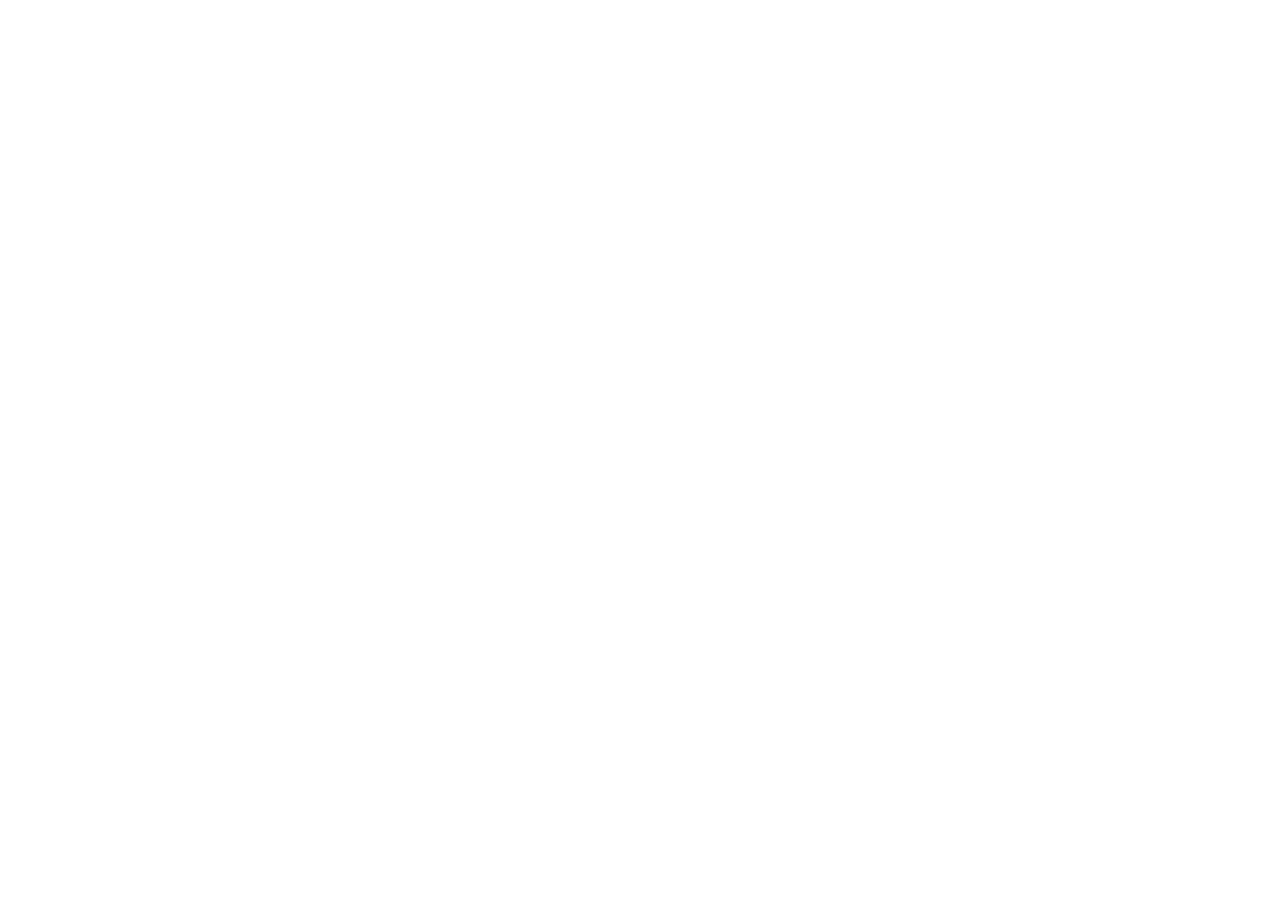
==== opdracht3/index.html @ 0a5d1bc7 "update" ====
<!DOCTYPE html>
<html>
  <head>
    <meta charset="utf-8">

    <title>Ghibli movies</title>

    <link href="https://fonts.googleapis.com/css?family=Faster+One" rel="stylesheet">
    <link rel="stylesheet" href="styles/style.css">
  </head>

  <body>

      <header>

      </header>

      <section>

      </section>

    <script src="scripts/script.js"></script>
  </body>
</html>
---- opdracht3/styles/style.css ----
/* || general styles */

html {
  font-family: 'helvetica neue', helvetica, arial, sans-serif;
}

body {
  width: 800px;
  margin: 0 auto;
}

h1, h2 {
  font-family: 'Faster One', cursive;
}

/* header styles */

h1 {
  font-size: 4rem;
  text-align: center;
}

header p {
  font-size: 1.3rem;
  font-weight: bold;
  text-align: center;
}

/* section styles */

section article {
  width: 33%;
  float: left;
}

section p {
  margin: 5px 0;
}

section ul {
  margin-top: 0;
}

h2 {
  font-size: 2.5rem;
  letter-spacing: -5px;
  margin-bottom: 10px;
}
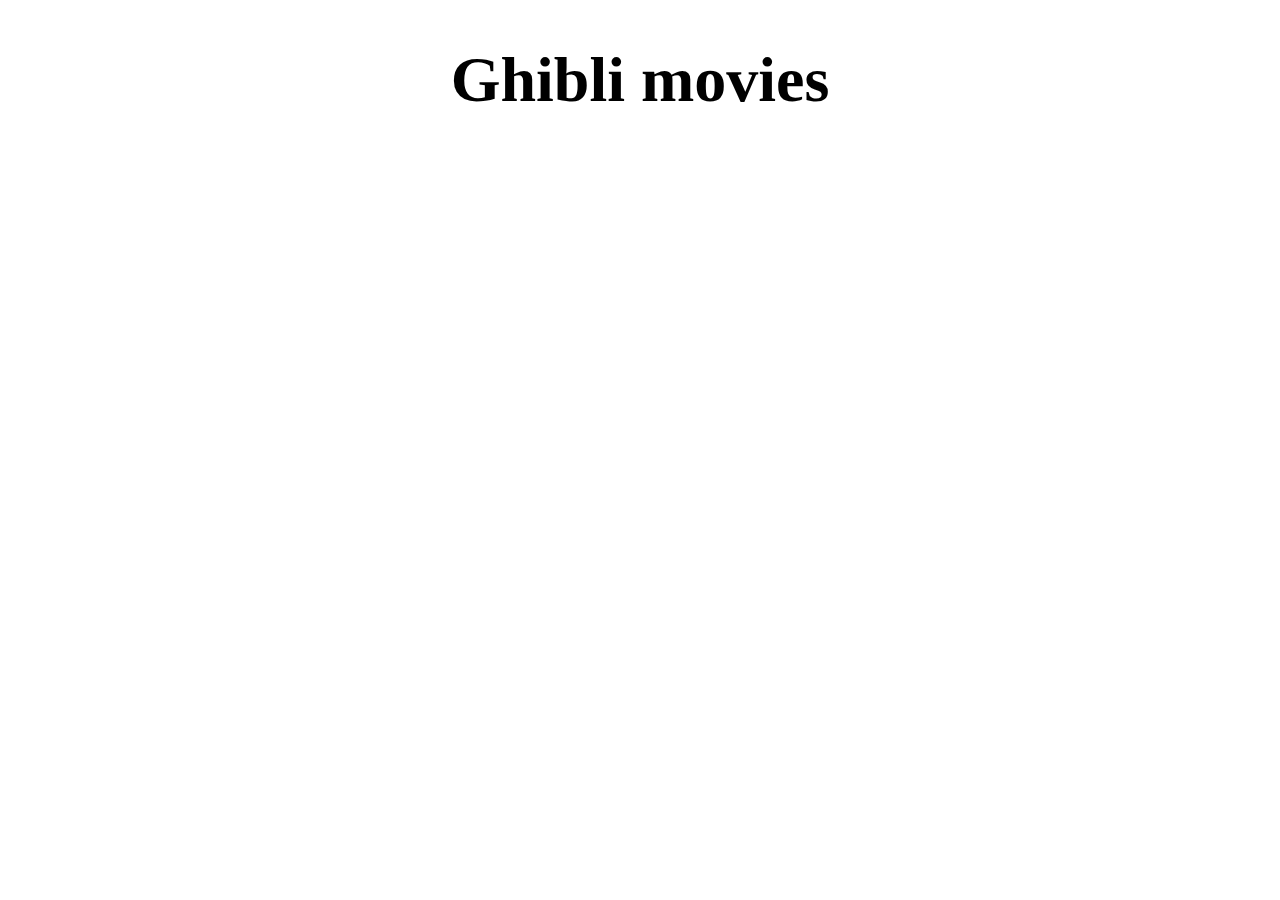
==== commit 8b718fc7: "update" ====
--- a/opdracht3/index.html
+++ b/opdracht3/index.html
@@ -1,24 +1,26 @@
 <!DOCTYPE html>
 <html>
-  <head>
+
+<head>
     <meta charset="utf-8">
 
     <title>Ghibli movies</title>
 
     <link href="https://fonts.googleapis.com/css?family=Faster+One" rel="stylesheet">
     <link rel="stylesheet" href="styles/style.css">
-  </head>
+</head>
 
-  <body>
+<body>
 
-      <header>
-
-      </header>
-
-      <section>
-
-      </section>
+    <header>
+ <h1> Ghibli movies </h1>
+    </header>
+    <main>
+       
+        <section></section>
+    </main>
 
     <script src="scripts/script.js"></script>
-  </body>
+</body>
+
 </html>
--- a/opdracht3/styles/style.css
+++ b/opdracht3/styles/style.css
@@ -1,49 +1,39 @@
-/* || general styles */
+* {
+	box-sizing: border-box;	
+}
 
 html {
-  font-family: 'helvetica neue', helvetica, arial, sans-serif;
+	
 }
 
 body {
-  width: 800px;
   margin: 0 auto;
 }
 
-h1, h2 {
-  font-family: 'Faster One', cursive;
+/* de kop */
+h1 {
+	font-size: 4rem;
+ 	text-align: center;
 }
 
-/* header styles */
-
-h1 {
-  font-size: 4rem;
-  text-align: center;
+/* de films */
+main {
+	display:grid;
+	grid-gap:2em;
+	justify-content:center;
+}
+article {
+	width:24em;
+	padding:2em;
+	background:#00BDEA;
+	display:grid;
+	grid-template-columns:min-content 1fr;
+	grid-gap:2em;
 }
 
-header p {
-  font-size: 1.3rem;
-  font-weight: bold;
-  text-align: center;
-}
 
-/* section styles */
-
-section article {
-  width: 33%;
-  float: left;
-}
-
-section p {
-  margin: 5px 0;
-}
-
-section ul {
-  margin-top: 0;
-}
-
-h2 {
+article h2 {
   font-size: 2.5rem;
-  letter-spacing: -5px;
-  margin-bottom: 10px;
-}
-
+	margin:0;
+	writing-mode:vertical-lr;
+}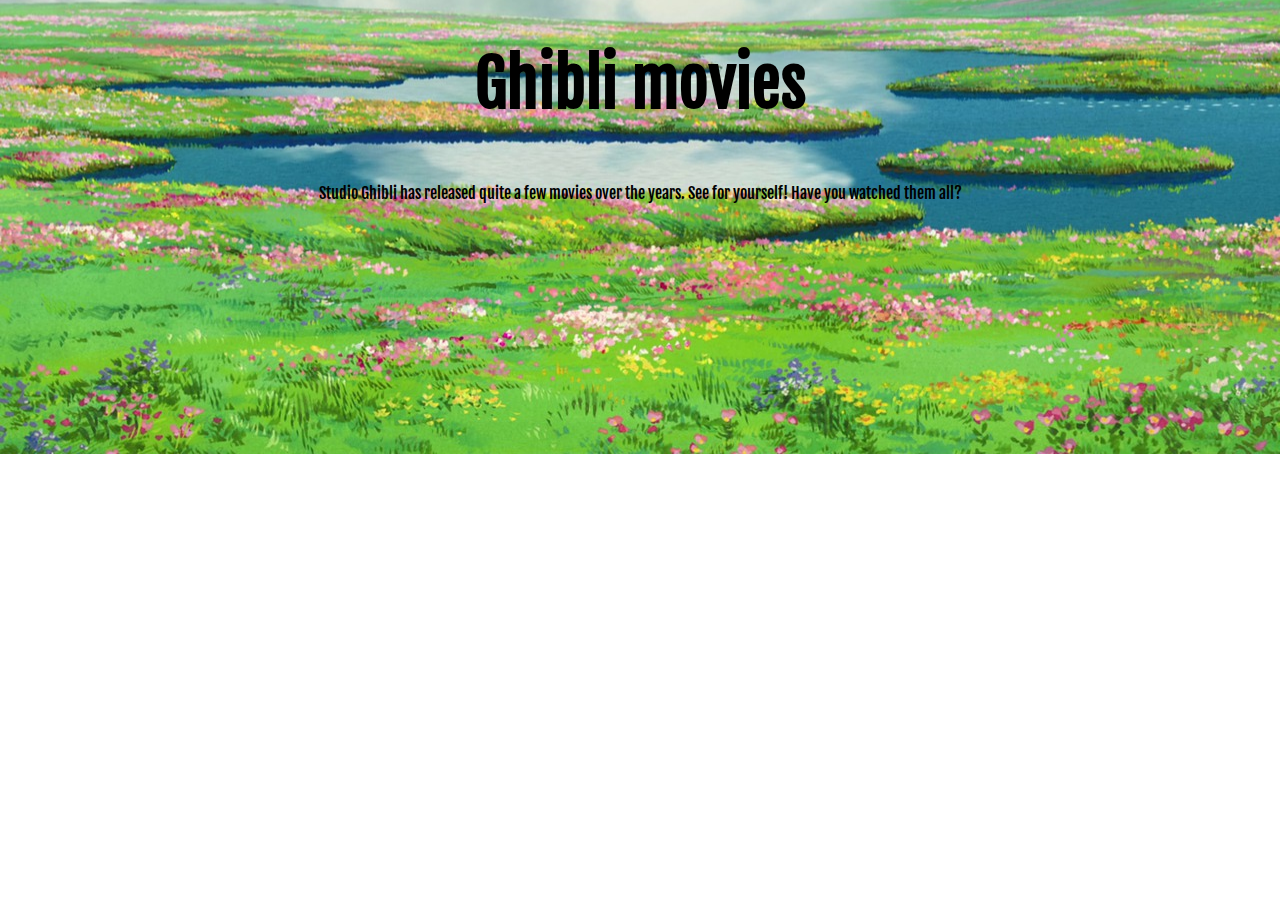
==== commit 8107749e: "update" ====
--- a/opdracht3/index.html
+++ b/opdracht3/index.html
@@ -3,11 +3,10 @@
 
 <head>
     <meta charset="utf-8">
-
+    <meta name="viewport" content="width=device-width, initial-scale=1">
+    <link href="https://fonts.googleapis.com/css2?family=Fjalla+One&display=swap" rel="stylesheet"> 
+    <link rel="stylesheet" href="styles/style.css">
     <title>Ghibli movies</title>
-
-    <link href="https://fonts.googleapis.com/css?family=Faster+One" rel="stylesheet">
-    <link rel="stylesheet" href="styles/style.css">
 </head>
 
 <body>
@@ -15,11 +14,15 @@
     <header>
  <h1> Ghibli movies </h1>
     </header>
+    
+  
     <main>
-       
-        <section></section>
+       <p>Studio Ghibli has released quite a few movies over the years. See for yourself! Have you watched them all?</p>
     </main>
+      <article class=".watchlist"></article>
 
+    
+    <script src="scripts/sortable.js"></script>
     <script src="scripts/script.js"></script>
 </body>
 
--- a/opdracht3/styles/style.css
+++ b/opdracht3/styles/style.css
@@ -1,5 +1,7 @@
 * {
 	box-sizing: border-box;	
+    font-family: 'Fjalla One', sans-serif;
+   
 }
 
 html {
@@ -8,6 +10,10 @@
 
 body {
   margin: 0 auto;
+ background-image: url(../img/ghibli-wallpapers-desktop-For-Free-Wallpaper.jpg);
+    background-repeat: no-repeat;
+    background-position: center;
+    background-size:cover;
 }
 
 /* de kop */
@@ -22,18 +28,75 @@
 	grid-gap:2em;
 	justify-content:center;
 }
+
+
+/* Ik had het geprobeerd op de manier via de link die je meestuurde (beter voor screenreaders), maar toen klapte hij niet meer uit. Ik dacht dat ik dan de styling die ik bij de article had kon plakken bij de styling van .show, maar dat werkte ook niet. Kom er helaas niet uit, dus dan maar zo :( */
 article {
+    border-radius: 10px;
+    border: none;
 	width:24em;
 	padding:2em;
 	background:#00BDEA;
-	display:grid;
+	display:none;
 	grid-template-columns:min-content 1fr;
-	grid-gap:2em;
+	grid-gap:2em;  
+    /* Dit probeerde ik ook op te zoeken, maar het werkt bij mij niet. Dit is ook zoals jouw codpen "iets laten bewegen". Of kun je een article niet animeren?
+    transition:1s; */ 
 }
 
+article.show {
+	display:grid;
+    transform:translateX(35%);
+}
 
 article h2 {
   font-size: 2.5rem;
 	margin:0;
-	writing-mode:vertical-lr;
+	writing-mode:vertical-lr;    
+}
+
+
+/* Dit stuk samen gedaan met Gerben. Alleen in mijn website blijft de list onzichtbaar? Weet niet waarom, hij is nergens hidden. Als ik op de jaartijden klik komt hij ook niet tevoorschijn, dus ik weet niet waar het dan aan ligt. */
+.watchlist {
+    display: flex;
+    flex-wrap: wrap;
+    background-color: white;
+    width: 100%;
+    min-height: 1em;
+    margin: 0 auto;
+    padding: .5em;
+}
+
+.watchlist::before {
+    content: "Drag your movies here to add them to your personal watch list";
+    width: 100%;
+    left: 0;
+    top: 2.5%;
+    font-size: .5em;
+    text-align: center;
+    transition: .25s;
+}
+
+.watchlist:empty::before {
+    top: calc(50% - .65em);
+    font-size: 1.3em;
+}
+
+button {
+    display: grid;
+    margin-bottom: 1em;
+    justify-content: center;
+    width: 5em; 
+    border-radius: 10px;
+    border: none;
+    cursor: pointer;
+   transition:.2s ease-in-out; 
+}
+
+button:hover {
+    border-radius: 10px;
+    background-color: #00BDEA;
+    border: none;
+    cursor: pointer;
+    transform: scale(1.1);
 }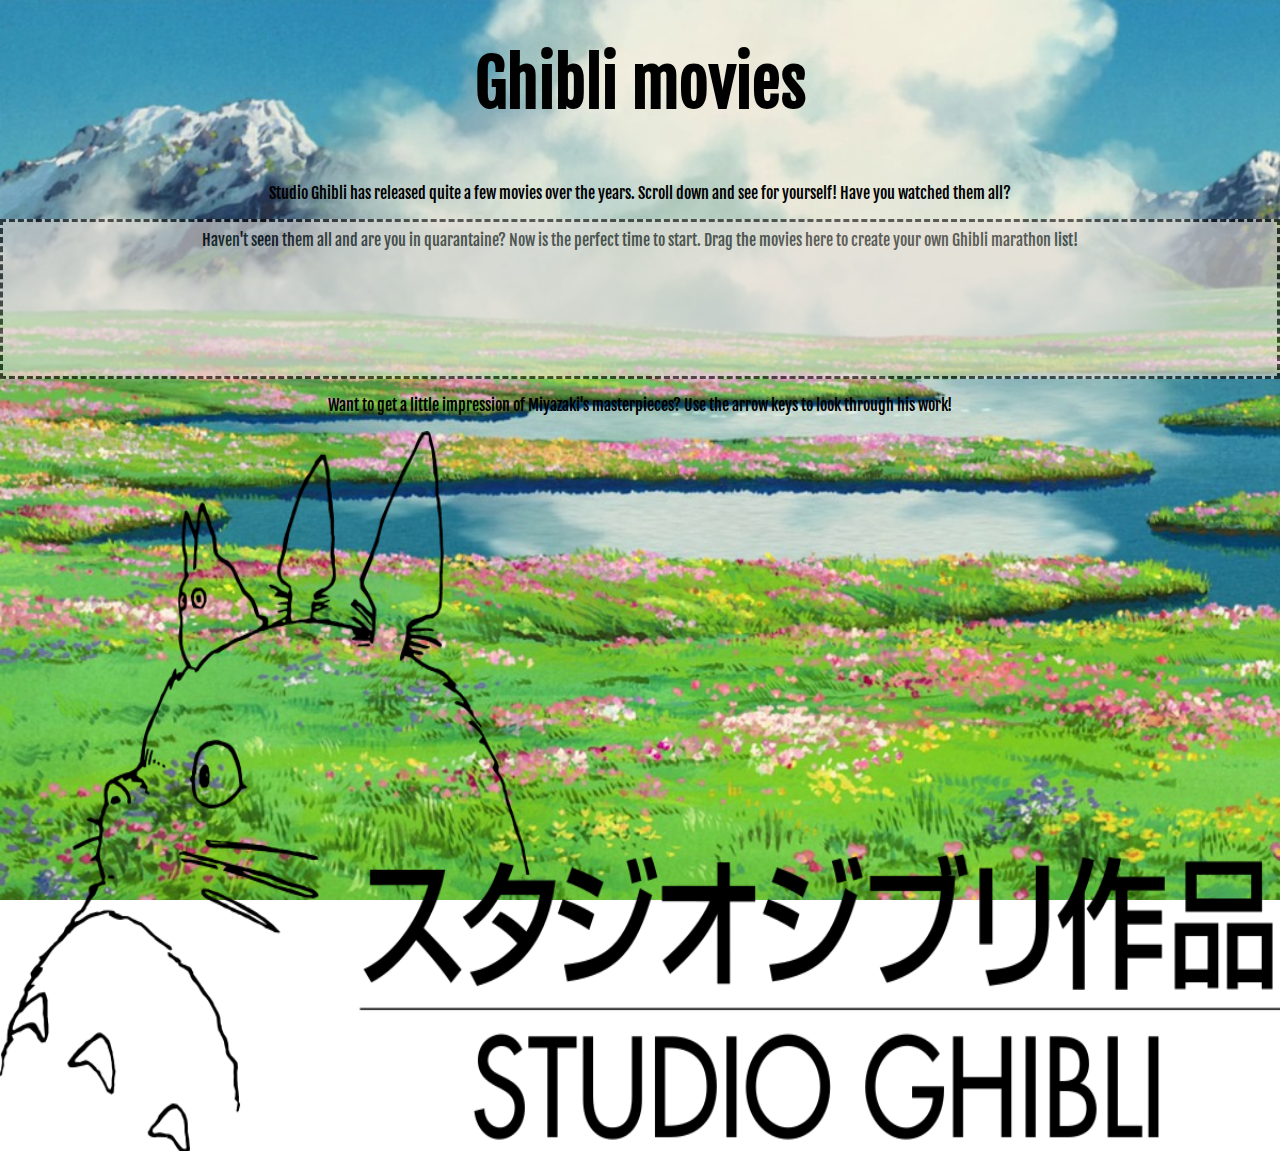
==== commit bd99b2cb: "update" ====
--- a/opdracht3/index.html
+++ b/opdracht3/index.html
@@ -15,11 +15,16 @@
  <h1> Ghibli movies </h1>
     </header>
     
-  
+     
     <main>
-       <p>Studio Ghibli has released quite a few movies over the years. See for yourself! Have you watched them all?</p>
+       <p>Studio Ghibli has released quite a few movies over the years. Scroll down and see for yourself! Have you watched them all?</p>
     </main>
-      <article class=".watchlist"></article>
+       <article class="watchlist"></article>
+       
+       <p>Want to get a little impression of Miyazaki's masterpieces? Use the arrow keys to look through his work!</p>
+       
+       <img id="achtergrond"src="img/preview2.png" alt="test">
+
 
     
     <script src="scripts/sortable.js"></script>
--- a/opdracht3/styles/style.css
+++ b/opdracht3/styles/style.css
@@ -1,102 +1,122 @@
 * {
-	box-sizing: border-box;	
+    box-sizing: border-box;
     font-family: 'Fjalla One', sans-serif;
-   
-}
 
-html {
-	
 }
 
 body {
-  margin: 0 auto;
- background-image: url(../img/ghibli-wallpapers-desktop-For-Free-Wallpaper.jpg);
-    background-repeat: no-repeat;
-    background-position: center;
-    background-size:cover;
+    margin: 0 auto;
+    background-image: url(../img/ghibli-wallpapers-desktop-For-Free-Wallpaper.jpg);
+    background-size: cover;
+    background-attachment: fixed;
+    /* https://developer.mozilla.org/en-US/docs/Web/CSS/background-attachment */
 }
 
 /* de kop */
 h1 {
-	font-size: 4rem;
- 	text-align: center;
+    font-size: 4rem;
+    text-align: center;
+}
+
+/* de losse tekst op de site */
+p {
+    display: grid;
+    justify-content: center;
+}
+
+/* Alles wat in de main staat. Dat zijn in dit geval de jaartallen en de description */
+main {
+    display: grid;
+    grid-gap: 2em;
+    justify-content: center;
 }
 
 /* de films */
-main {
-	display:grid;
-	grid-gap:2em;
-	justify-content:center;
+main article {
+    border-radius: 10px;
+    border: none;
+    width: 24em;
+    padding: 2em;
+    background: #BFC1D3;
+    display: grid;
+    grid-template-columns: min-content 1fr;
+    grid-gap: 2em;
+    max-height: 0;
+    overflow: hidden;
+    padding: 0 2em;
+    transition: 0.5s;
 }
 
+/* Wanneer er op de jaartallen geklikt wordt, gebeurd dit */
+main article.show {
+    max-height: 34em;
+    width: 40em;
+    padding: 2em;
+    transform: rotateY(360deg);
 
-/* Ik had het geprobeerd op de manier via de link die je meestuurde (beter voor screenreaders), maar toen klapte hij niet meer uit. Ik dacht dat ik dan de styling die ik bij de article had kon plakken bij de styling van .show, maar dat werkte ook niet. Kom er helaas niet uit, dus dan maar zo :( */
-article {
-    border-radius: 10px;
-    border: none;
-	width:24em;
-	padding:2em;
-	background:#00BDEA;
-	display:none;
-	grid-template-columns:min-content 1fr;
-	grid-gap:2em;  
-    /* Dit probeerde ik ook op te zoeken, maar het werkt bij mij niet. Dit is ook zoals jouw codpen "iets laten bewegen". Of kun je een article niet animeren?
-    transition:1s; */ 
 }
 
-article.show {
-	display:grid;
-    transform:translateX(35%);
+main article h2 {
+    font-size: 2.5rem;
+    margin: 0;
+    writing-mode: vertical-lr;
+    white-space: nowrap;
 }
 
-article h2 {
-  font-size: 2.5rem;
-	margin:0;
-	writing-mode:vertical-lr;    
-}
-
-
-/* Dit stuk samen gedaan met Gerben. Alleen in mijn website blijft de list onzichtbaar? Weet niet waarom, hij is nergens hidden. Als ik op de jaartijden klik komt hij ook niet tevoorschijn, dus ik weet niet waar het dan aan ligt. */
+/* de watchlist */
 .watchlist {
     display: flex;
     flex-wrap: wrap;
-    background-color: white;
-    width: 100%;
-    min-height: 1em;
+    background-color: #E4DED9;
+    opacity: 0.6;
+    border: dashed black;
+    width: auto;
+    min-height: 10em;
     margin: 0 auto;
     padding: .5em;
 }
 
+/* wat er met de watchlist gebeurd voordat iemand er iets in heeft gesleept */
 .watchlist::before {
-    content: "Drag your movies here to add them to your personal watch list";
+    content: "Haven't seen them all and are you in quarantaine? Now is the perfect time to start. Drag the movies here to create your own Ghibli marathon list!";
     width: 100%;
     left: 0;
     top: 2.5%;
-    font-size: .5em;
     text-align: center;
     transition: .25s;
 }
 
 .watchlist:empty::before {
     top: calc(50% - .65em);
-    font-size: 1.3em;
+
 }
 
+/* de jaartallen knopjes */
 button {
     display: grid;
     margin-bottom: 1em;
     justify-content: center;
-    width: 5em; 
+    width: 5em;
     border-radius: 10px;
     border: none;
     cursor: pointer;
-   transition:.2s ease-in-out; 
+    transition: .2s ease-in-out;
 }
 
 button:hover {
     border-radius: 10px;
-    background-color: #00BDEA;
+    background-color: #BFC1D3;
     border: none;
     cursor: pointer;
     transform: scale(1.1);
-}+}
+
+/* de plaatjes onderaan de site voor een sfeer impressie van de films */
+img {
+    display: block;
+    margin-left: auto;
+    margin-right: auto;
+    width: 1280px;
+    height: 720px;
+
+}
